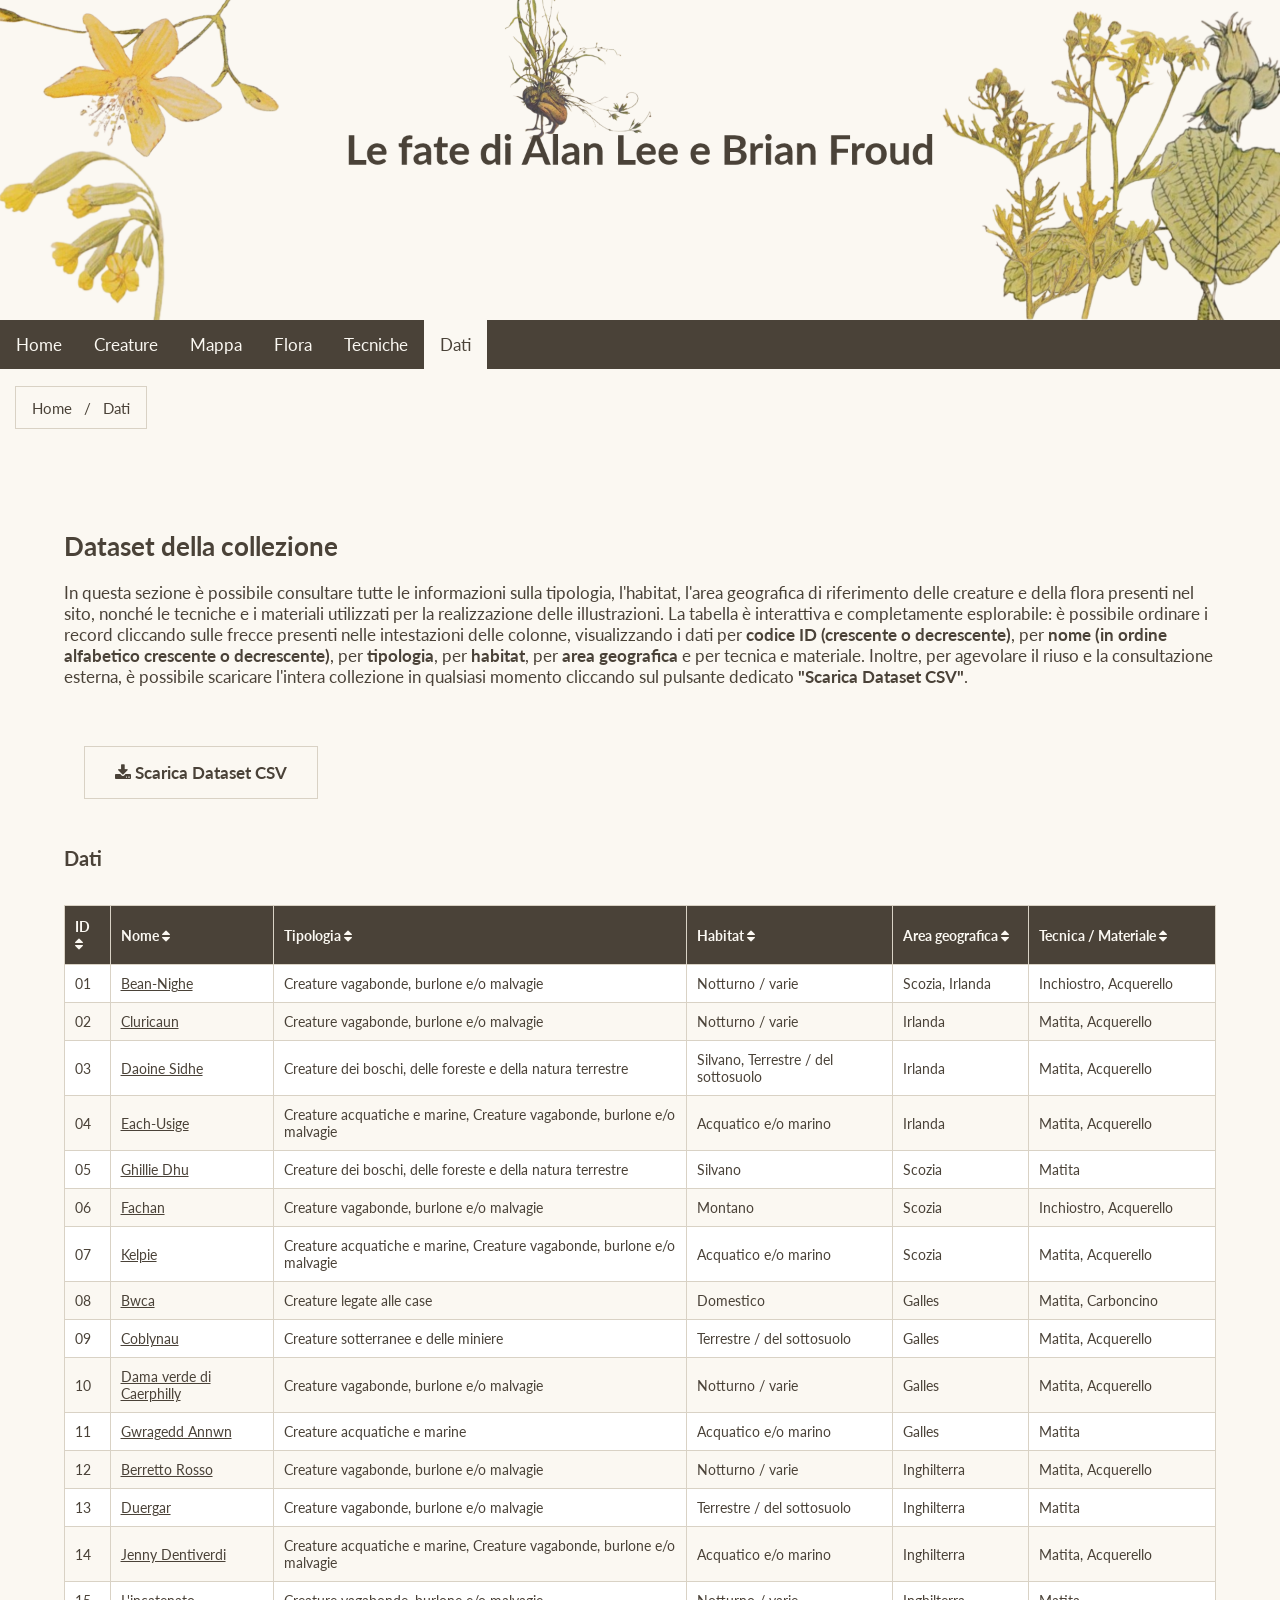
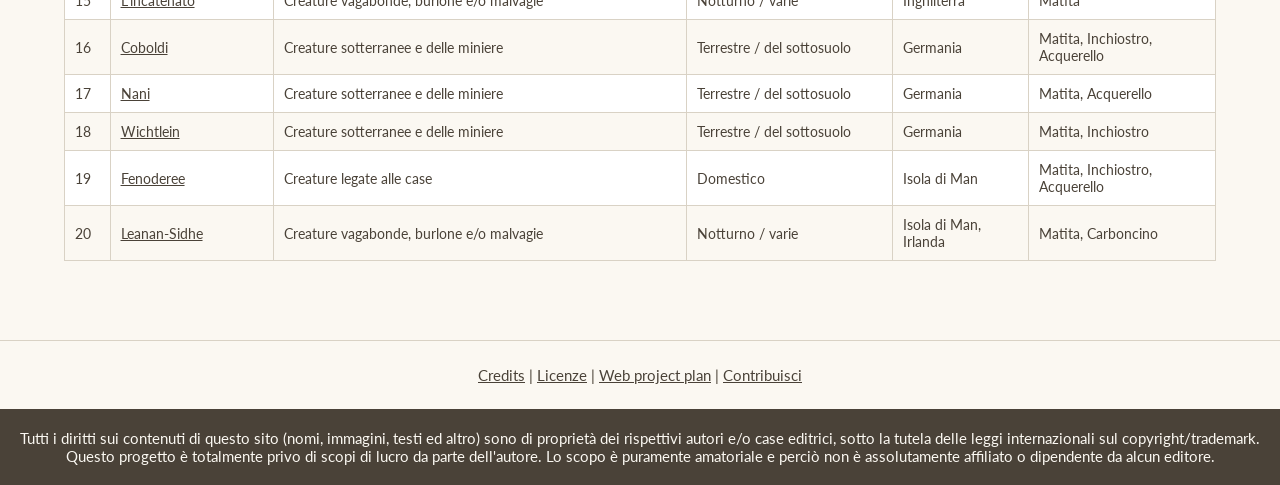
==== dati.html @ 956781c7 "upload Le_fate_di_Alan_Lee_e_Brian_Froud" ====
<!DOCTYPE html>
<html lang="it">
  <head>
    <title>Le fate di Alan Lee e Brian Froud</title>
    <meta charset="utf-8" />
    <meta name="viewport" content="width=device-width, initial-scale=1" />
    <link rel="stylesheet" type="text/css" href="style/style.css" />
    <link rel="stylesheet" href="https://cdnjs.cloudflare.com/ajax/libs/font-awesome/4.7.0/css/font-awesome.min.css" />
    
    <!-- Dublin Core Metadata -->
    <link rel="schema.DC" href="http://purl.org/dc/elements/1.1/" />
    <meta name="DC.Title" content="Le fate di Alan Lee e Brian Froud" />
    <meta name="DC.Creator" content="Ilaria Macchia" />
    <meta name="DC.Subject" content="Faeries, Alan Lee, Brian Froud, Illustrazioni, Tassonomia fantastica" />
    <meta name="DC.Description" content="Un sito web contenente le 185 illustrazioni del libro 'Fate' ('Faeries' in originale) di Alan Lee e Brian Froud." />
    <meta name="DC.Publisher" content="Github Pages" />
    <meta name="DC.Date" content="10-2026" />
    <meta name="DC.Type" content="InteractiveResource" />
    <meta name="DC.Format" content="text/html" />
    <meta name="DC.Source" content="Lee, Alan; Froud, Brian. Faeries. New York : Harry N. Abrams, Inc., 1978 (ISBN: 978-0-8109-0901-4)" />
    <meta name="DC.Language" content="it" />
    <meta name="DC.Rights" content="Progetto amatoriale senza scopo di lucro." />
  </head>
  <body>
    <!-- header -->
    <header>
      <div class="header">
        <a href="index.html" title="Vai alla home">
        <img src="img/layout/header.png" class="center responsive" alt="Piante e creature presenti nell'opera"></a>
      </div>
    </header>
    
    <!-- navigation bar -->
    <nav>
      <div class="topnav">
        <a href="index.html" title="Vai alla home">Home</a>
        <a href="list-items.html" title="Vai al catalogo delle creature">Creature</a>
        <a href="mappa.html" title="Vai alla mappa">Mappa</a>
        <a href="#" title="Vai al catalogo della flora">Flora</a>
        <a href="#" title="Vai al catalogo delle tecniche e dei materiali">Tecniche</a>
        <a href="dati.html" class="active" title="Vai alla pagina dei dati">Dati</a>
      </div>
    </nav>
      <div>
          <ul class="breadcrumb">
            <li><a href="index.html" title="Vai alla home">Home</a></li>
            <li>Dati</li>
          </ul>
        </div>
      <div class="row">
      <div class="column">
        <h2>Dataset della collezione</h2>
        <p>
          In questa sezione è possibile consultare tutte le informazioni sulla tipologia, l'habitat, l'area geografica di riferimento delle creature e della flora presenti nel sito, nonché le tecniche e i materiali utilizzati per la realizzazione delle illustrazioni. La tabella è interattiva e completamente esplorabile: è possibile ordinare i record cliccando sulle frecce presenti nelle intestazioni delle colonne, visualizzando i dati per <b>codice ID (crescente o decrescente)</b>, per <b>nome (in ordine alfabetico crescente o decrescente)</b>, per <b>tipologia</b>, per <b>habitat</b>, per <b>area geografica</b> e per </b>tecnica e materiale</b>. Inoltre, per agevolare il riuso e la consultazione esterna, è possibile scaricare l'intera collezione in qualsiasi momento cliccando sul pulsante dedicato <b>"Scarica Dataset CSV"</b>.
        </p>
        
        <!-- pulsante download con css dedicata -->
        <p class="download-btn-container">
          <a href="../sito_fate/download/dataset.csv" download="dataset.csv" class="btn bg-salvia bold" title="Scarica Dataset CSV">
            <i class="fa fa-download"></i> Scarica Dataset CSV
          </a>
        </p>  
        <!-- tabella -->
        <h3>Dati</h3>
        <div class="table-responsive-container">
          <table class="data-table" id="datasetTable">
            <thead>
              <tr>
                <th onclick="sortTable(0)">ID <i class="fa fa-sort"></i>
                </th>
                <th onclick="sortTable(1)">Nome <i class="fa fa-sort"></i></th>
                <th onclick="sortTable(2)">Tipologia <i class="fa fa-sort"></i></th>
                <th onclick="sortTable(3)">Habitat <i class="fa fa-sort"></i></th>
                <th onclick="sortTable(4)">Area geografica <i class="fa fa-sort"></i></th>
                <th onclick="sortTable(5)">Tecnica / Materiale <i class="fa fa-sort"></i></th>
              </tr>
            </thead>
            <tbody>
              <tr>
                <td>01</td>
                <td><a href="item.html">Bean-Nighe</a></td>
                <td>Creature vagabonde, burlone e/o malvagie</td>
                <td>Notturno / varie</td>
                <td>Scozia, Irlanda</td>
                <td>Inchiostro, Acquerello</td>
              </tr>
              <tr>
                <td>02</td>
                <td><a href="#">Cluricaun</a></td>
                <td>Creature vagabonde, burlone e/o malvagie</td>
                <td>Notturno / varie</td>
                <td>Irlanda</td>
                <td>Matita, Acquerello</td>
              </tr>
              <tr>
                <td>03</td>
                <td><a href="#">Daoine Sidhe</a></td>
                <td>Creature dei boschi, delle foreste e della natura terrestre</td>
                <td>Silvano, Terrestre / del sottosuolo</td>
                <td>Irlanda</td>
                <td>Matita, Acquerello</td>
              </tr>
              <tr>
                <td>04</td>
                <td><a href="#">Each-Usige</a></td>
                <td>Creature acquatiche e marine, Creature vagabonde, burlone e/o malvagie</td>
                <td>Acquatico e/o marino</td>
                <td>Irlanda</td>
                <td>Matita, Acquerello</td>
              </tr>
              <tr>
                <td>05</td>
                <td><a href="#">Ghillie Dhu</a></td>
                <td>Creature dei boschi, delle foreste e della natura terrestre</td>
                <td>Silvano</td>
                <td>Scozia</td>
                <td>Matita</td>
              </tr>
              <tr>
                <td>06</td>
                <td><a href="#">Fachan</a></td>
                <td>Creature vagabonde, burlone e/o malvagie</td>
                <td>Montano</td>
                <td>Scozia</td>
                <td>Inchiostro, Acquerello</td>
              </tr>
              <tr>
                <td>07</td>
                <td><a href="#">Kelpie</a></td>
                <td>Creature acquatiche e marine, Creature vagabonde, burlone e/o malvagie</td>
                <td>Acquatico e/o marino</td>
                <td>Scozia</td>
                <td>Matita, Acquerello</td>
              </tr>
              <tr>
                <td>08</td>
                <td><a href="#">Bwca</a></td>
                <td>Creature legate alle case</td>
                <td>Domestico</td>
                <td>Galles</td>
                <td>Matita, Carboncino</td>
              </tr>
              <tr>
                <td>09</td>
                <td><a href="#">Coblynau</a></td>
                <td>Creature sotterranee e delle miniere</td>
                <td>Terrestre / del sottosuolo</td>
                <td>Galles</td>
                <td>Matita, Acquerello</td>
              </tr>
              <tr>
                <td>10</td>
                <td><a href="#">Dama verde di Caerphilly</a></td>
                <td>Creature vagabonde, burlone e/o malvagie</td>
                <td>Notturno / varie</td>
                <td>Galles</td>
                <td>Matita, Acquerello</td>
              </tr>
              <tr>
                <td>11</td>
                <td><a href="#">Gwragedd Annwn</a></td>
                <td>Creature acquatiche e marine</td>
                <td>Acquatico e/o marino</td>
                <td>Galles</td>
                <td>Matita</td>
              </tr>
              <tr>
                <td>12</td>
                <td><a href="#">Berretto Rosso</a></td>
                <td>Creature vagabonde, burlone e/o malvagie</td>
                <td>Notturno / varie</td>
                <td>Inghilterra</td>
                <td>Matita, Acquerello</td>
              </tr>
              <tr>
                <td>13</td>
                <td><a href="#">Duergar</a></td>
                <td>Creature vagabonde, burlone e/o malvagie</td>
                <td>Terrestre / del sottosuolo</td>
                <td>Inghilterra</td>
                <td>Matita</td>
              </tr>
              <tr>
                <td>14</td>
                <td><a href="#">Jenny Dentiverdi</a></td>
                <td>Creature acquatiche e marine, Creature vagabonde, burlone e/o malvagie</td>
                <td>Acquatico e/o marino</td>
                <td>Inghilterra</td>
                <td>Matita, Acquerello</td>
              </tr>
              <tr>
                <td>15</td>
                <td><a href="#">L'incatenato</a></td>
                <td>Creature vagabonde, burlone e/o malvagie</td>
                <td>Notturno / varie</td>
                <td>Inghilterra</td>
                <td>Matita</td>
              </tr>
              <tr>
                <td>16</td>
                <td><a href="#">Coboldi</a></td>
                <td>Creature sotterranee e delle miniere</td>
                <td>Terrestre / del sottosuolo</td>
                <td>Germania</td>
                <td>Matita, Inchiostro, Acquerello</td>
              </tr>
              <tr>
                <td>17</td>
                <td><a href="#">Nani</a></td>
                <td>Creature sotterranee e delle miniere</td>
                <td>Terrestre / del sottosuolo</td>
                <td>Germania</td>
                <td>Matita, Acquerello</td>
              </tr>
              <tr>
                <td>18</td>
                <td><a href="#">Wichtlein</a></td>
                <td>Creature sotterranee e delle miniere</td>
                <td>Terrestre / del sottosuolo</td>
                <td>Germania</td>
                <td>Matita, Inchiostro</td>
              </tr>
               <tr>
                <td>19</td>
                <td><a href="#">Fenoderee</a></td>
                <td>Creature legate alle case</td>
                <td>Domestico</td>
                <td>Isola di Man</td>
                <td>Matita, Inchiostro, Acquerello</td>
              </tr>
              <tr>
                <td>20</td>
                <td><a href="#">Leanan-Sidhe</a></td>
                <td>Creature vagabonde, burlone e/o malvagie</td>
                <td>Notturno / varie</td>
                <td>Isola di Man, Irlanda</td>
                <td>Matita, Carboncino</td>
              </tr>
            </tbody>
          </table>
        </div>
      </div>
    </div>

    <!-- footer -->
    <footer>
      <div class="footer">
        <p><a href="#" title="Credits">Credits</a> | <a href="#" title="Licenze">Licenze</a> | <a href="wpp.html" title="Piano di progetto">Web project plan</a> | <a href="#" title="Contribuisci">Contribuisci</a></p>
      </div>
      <div class="copyright">
        <p>Tutti i diritti sui contenuti di questo sito (nomi, immagini, testi ed altro) sono di proprietà dei rispettivi autori e/o case editrici, sotto la tutela delle leggi internazionali sul copyright/trademark.

        Questo progetto è totalmente privo di scopi di lucro da parte dell'autore. Lo scopo è puramente amatoriale e perciò non è assolutamente affiliato o dipendente da alcun editore.</p>
      </div>
    </footer>
    <script src="js/main.js"></script>
  </body>
</html>
---- style/style.css ----
/* FONTS */
/* Importazione del font Lato */
@import url("https://fonts.googleapis.com/css2?family=Lato:ital,wght@0,300;0,400;0,700;1,300;1,400&display=swap");

/* BASICS */

* {
  box-sizing: border-box;
  font-family: "Lato", sans-serif;
  -webkit-font-smoothing: antialiased;
}

/* html */
html {
  height: 100%;
}

/* body*/
body {
  color: #4a4238; /* Testo color seppia scuro */
  font-size: 17px;
  margin: 0;
  height: 100%;
  background-color: #fbf8f2; /* Sfondo carta pergamena delicata */
}

/* a */
a {
  color: #4a4238;
}

a:hover {
  color: #8b9380;
}

/* background */
.bg-white {
  background-color: #fbf8f2;
}

.bg-green {
  background-color: #8b9380; /* Accento salvia tenue */
}

.bg-brown {
  background-color: #4a4238; /* Seppia principale */
}

/* Sostituito bg-black con bg-brown per coerenza con la palette */
.bg-brown {
  background-color: #4a4238;
  color: #fbf8f2;
}

/* bold */
.bold {
  font-weight: bold;
}

/* underline */
.underline {
  text-decoration: underline;
}

/* colors */
.txt-light {
  color: #fbf8f2;
}

/* border */
.border-section {
  padding: 12px 12px;
  border: 1px solid #d9d2c5;
}

/* padding */
.pd-12 {
  margin: 12px 0;
  padding: 12px;
}

/* LAYOUT */

/* header */
.header {
  background-color: #fbf8f2;
  padding: none;
  text-align: center;
}

.header img {
  width: 100%;
  height: auto;
}

/* navigation bar - CORRETTA PER MANTENERE FISSA LA TONALITÀ SCURA */
.topnav {
  background-color: #4a4238;
  overflow: hidden;
}

.topnav a {
  color: #fbf8f2;
  display: block;
  float: left;
  padding: 14px 16px;
  text-align: center;
  text-decoration: none;
  background-color: #4a4238;
}

.topnav a:hover {
  background-color: #4a4238;
  color: #fbf8f2;
}

/* SOLO IL LINK ATTIVO mostra lo sfondo pergamena e il testo seppia */
.topnav a.active {
  color: #4a4238;
  background-color: #fbf8f2;
}

/* row */
.row {
  display: flex;
  flex-wrap: wrap;
}

.row:after {
  content: "";
  display: table;
  clear: both;
}

/* one column */
.column {
  float: left;
  padding: 5%;
  width: 100%;
}

/* two columns */
/* left column */
.leftcolumn {
  float: left;
  padding: 15px;
  width: 20%;
}

/* right column */
.rightcolumn {
  float: left;
  padding: 15px;
  width: 80%;
}

/* equal columns */
.equalcolumn {
  display: flex;
  flex-direction: column;
  padding: 15px;
  width: 50%;
}

/* responsive column */
@media screen and (max-width: 600px) {
  /* columns */
  .column,
  .leftcolumn,
  .rightcolumn,
  .equalcolumn {
    width: 100%;
  }
}

/* footer */
.footer {
  background-color: #fbf8f2;
  font-size: 15px;
  padding: 10px;
  text-align: center;
  border-top: 1px solid #d9d2c5;
}

/* footer */
.copyright {
  background-color: #4a4238;
  color: #fbf8f2;
  font-size: 15px;
  padding: 5px;
  text-align: center;
}

/* COMPONENTS */
/* img */
/* img responsive */
.responsive {
  width: 100%;
  height: auto;
}

/* img center */
.center {
  display: block;
  margin: 0 auto;
}

.img-constrained {
  max-width: 600px; 
  width: 100%;
  height: auto;
  display: block;
  margin: 0 auto;
}

.img-item {
  width: 100%;
  height: auto;
}

/* button */
.btn {
  display: block;
  border: none;
  color: #4a4238;
  margin-top: 15px;
  padding: 15px 30px;
  cursor: pointer;
  text-align: center;
  text-decoration: none;
  background-color: #fbf8f2;
  border: 1px solid #d9d2c5;
  transition: background-color 0.3s ease, color 0.3s ease;
}

/* modifica apportata: forza il testo a rimanere visibile e chiaro in hover */
.btn:hover, .btn:hover * {
  background-color: #8b9380;
  color: #fbf8f2 !important;
}

.default {
  background-color: #fbf8f2;
  color: #4a4238;
  border: 1px solid #d9d2c5;
}

.default:hover {
  background: #8b9380;
  color: #fbf8f2;
}

/* search bar */
form.example {
  margin: auto;
  max-width: 300px;
}

form.example input[type="text"] {
  padding: 10px;
  font-size: 13px;
  border: 1px solid #d9d2c5;
  float: left;
  width: 80%;
  background: #fff;
}

form.example button {
  float: left;
  width: 20%;
  padding: 10px;
  color: #fbf8f2;
  font-size: 13px;
  border: 1px solid #d9d2c5;
  border-left: none;
  cursor: pointer;
  background-color: #4a4238;
}

form.example button:hover {
  background: #8b9380;
}

form.example::after {
  content: "";
  clear: both;
  display: table;
}

/* tabs */
.tab {
  overflow: hidden;
  border: 1px solid #d9d2c5;
  background-color: #fbf8f2;
}

.tab button {
  background-color: inherit;
  float: left;
  font-size: 15px;
  border: none;
  outline: none;
  cursor: pointer;
  padding: 14px 16px;
  transition: 0.3s;
  color: #4a4238;
}

.tab button:hover {
  background-color: #8b9380;
  color: #fbf8f2;
}

.tab button.active {
  background-color: #8b9380;
  color: #fbf8f2;
}

.tabcontent {
  display: none;
  padding: 6px 12px;
  border: 1px solid #d9d2c5;
  border-top: none;
  background-color: #fff;
}

/* pagination */
.pagination {
  font-size: 13px;
  margin: 20px 0;
  text-align: center;
}

.pagination a {
  color: #4a4238;
  padding: 8px 16px;
  text-decoration: none;
  transition: background-color 0.3s;
}

.pagination a.active {
  background-color: #4a4238;
  color: #fbf8f2;
}

.pagination a:hover:not(.active) {
  background-color: #8b9380;
  color: #fbf8f2;
}

/* cards */
.card {
  background-color: #ffffff;
  box-shadow: 0 4px 8px 0 rgba(74, 66, 56, 0.1);
  transition: 0.3s;
  display: flex;
  flex-direction: column;
  flex-grow: 1;
  margin-bottom: 20px;
  border: 1px solid #d9d2c5;
}

.card:hover {
  box-shadow: 0 8px 16px 0 rgba(74, 66, 56, 0.2);
}


.container {
  padding: 8px 12px;
  flex-grow: 1;
  display: flex;
  flex-direction: column;
  justify-content: space-between;
}

.container h4 {
  margin: 2px 0 4px 0;
  font-size: 15px;
  color: #4a4238;
}

.container p {
  margin: 2px 0;
  font-size: 13px;
}

.card a {
  margin-bottom: 8px;
  color: #4a4238;
}

.card a:hover {
  color: #8b9380;
}


.card .img,
.card [class^="img-"] {
  background-repeat: no-repeat;
  background-size: cover;
  background-position: top center;
  background-color: #fbf8f2;
  height: 420px;
}

/* img irlanda */
.card .img-irlanda-1 {
  background-image: url("../img/illustrazioni/irlanda/bean-nighe_hq.PNG");
}

.card .img-irlanda-2 {
  background-image: url("../img/illustrazioni/irlanda/cluricaun_hq.PNG");
}

.card .img-irlanda-3 {
  background-image: url("../img/illustrazioni/irlanda/daoine_sidhe.PNG");
}

.card .img-irlanda-4 {
  background-image: url("../img/illustrazioni/irlanda/kelpie_hq.PNG");
}

/* img scozia */
.card .img-scozia-1 {
  background-image: url("../img/illustrazioni/scozia/bean-nighe_hq.PNG");
}

.card .img-scozia-2 {
  background-image: url("../img/illustrazioni/scozia/ghillie_dhu.PNG");
}

.card .img-scozia-3 {
  background-image: url("../img/illustrazioni/scozia/fachan_hq.PNG");
}

.card .img-scozia-4 {
  background-image: url("../img/illustrazioni/scozia/kelpie_hq.PNG");
}

/* img galles */
.card .img-galles-1 {
  background-image: url("../img/illustrazioni/galles/bwca.PNG");
}

.card .img-galles-2 {
  background-image: url("../img/illustrazioni/galles/coblynau.PNG");
}

.card .img-galles-3 {
  background-image: url("../img/illustrazioni/galles/dama_caerphilly_hq.PNG");
}

.card .img-galles-4 {
  background-image: url("../img/illustrazioni/galles/gwragedd_annwn.PNG");
}

/* img inghilterra */
.card .img-inghilterra-1 {
  background-image: url("../img/illustrazioni/inghilterra/berretto_rosso_hq.PNG");
}

.card .img-inghilterra-2 {
  background-image: url("../img/illustrazioni/inghilterra/duergar.PNG");
}

.card .img-inghilterra-3 {
  background-image: url("../img/illustrazioni/inghilterra/jenny_dentiverdi_hq.PNG");
}

.card .img-inghilterra-4 {
  background-image: url("../img/illustrazioni/inghilterra/incatenato_hq.PNG");
}

/* img germania */
.card .img-germania-1 {
  background-image: url("../img/illustrazioni/germania/coboldi.PNG");
}

.card .img-germania-2 {
  background-image: url("../img/illustrazioni/germania/nani.PNG");
}

.card .img-germania-3 {
  background-image: url("../img/illustrazioni/germania/wichtlein.PNG");
}

/* img isola-di-man */
.card .img-isola-di-man-1 {
  background-image: url("../img/illustrazioni/isola_di_man/fenoderee.PNG");
}

.card .img-isola-di-man-2 {
  background-image: url("../img/illustrazioni/isola_di_man/leanan-sidhe_hq.PNG");
}

/* accordion */
.accordion {
  background-color: #fbf8f2;
  color: #4a4238;
  cursor: pointer;
  font-size: 17px;
  padding: 18px;
  width: 100%;
  text-align: left;
  border: 1px solid #d9d2c5;
  outline: none;
  transition: 0.4s;
}

.active,
.accordion:hover {
  background-color: #8b9380;
  color: #fbf8f2;
}

.panel {
  padding: 0 18px;
  background-color: white;
  display: none;
  overflow: hidden;
}

.panel a {
  margin-bottom: 16px;
  text-align: center;
  width: 20%;
}

.accordion:after {
  content: "\002B";
  font-size: 13px;
  color: #fbf8f2;
  float: right;
  margin-left: 5px;
}

.accordion.active:after {
  content: "\2212";
}

.accordion span,
.tab span,
.tabcontent span,
.metadata span {
  color: #8b9380;
}


.hero-image {
  background-image: linear-gradient(rgba(74, 66, 56, 0.4), rgba(74, 66, 56, 0.4)),
    url("../img/layout/hero-image.jpg");
  height: 80vh;
  background-position: center center;
  background-repeat: no-repeat;
  background-size: cover;
  position: relative;
  display: flex;
  align-items: center;
  justify-content: center;
  text-align: center;
}

.hero-text {
  position: relative;
  z-index: 2;
  color: #fbf8f2;
  padding: 20px;
  max-width: 900px;
}

.hero-text h1 {
  font-family: "Lato", sans-serif;
  font-weight: 700;
  font-size: 3.5rem;
  letter-spacing: 2px;
  margin-bottom: 15px;
  color: #fbf8f2;
  text-shadow: 0 3px 6px rgba(74, 66, 56, 0.8);
}

.hero-text p {
  font-size: 1.25rem;
  line-height: 1.6;
  margin-bottom: 25px;
  color: #fbf8f2;
  text-shadow: 0 2px 4px rgba(74, 66, 56, 0.7);
}


.hero-image .btn {
  display: inline-block;
  margin: 0 auto;
  padding: 12px 30px;
  background-color: #8b9380;
  color: #fbf8f2;
  border: 1px solid #fbf8f2;
  text-decoration: none;
  font-size: 15px;
  font-weight: 700;
  transition: background-color 0.3s ease;
  cursor: pointer;
}

.hero-image .btn:hover {
  background-color: #4a4238;
  color: #fbf8f2;
}

/* breadcrumbs */
ul.breadcrumb {
  padding: 10px 16px;
  list-style: none;
  background-color: #fbf8f2;
  border: 1px solid #d9d2c5;
  width: fit-content;
  margin-left: 15px;
}

ul.breadcrumb li {
  display: inline;
  font-size: 15px;
}

ul.breadcrumb li + li:before {
  padding: 8px;
  color: #4a4238;
  content: "/\00a0";
}

ul.breadcrumb li a {
  color: #4a4238;
  text-decoration: none;
}

ul.breadcrumb li a:hover {
  color: #8b9380;
  text-decoration: underline;
}

/* stili pagina dati e tabella */
.download-box {
  margin-bottom: 25px;
  background-color: #ffffff;
}

.download-box h3 {
  margin-top: 0;
  color: #4a4238;
}

.data-table {
  width: 100%;
  border-collapse: collapse;
  margin: 15px 0;
  font-size: 14px;
  text-align: left;
  background-color: #ffffff;
  border: 1px solid #d9d2c5;
}

.data-table th {
  background-color: #4a4238; /* sfondo seppia scuro per l'intestazione */
  color: #fbf8f2;
  font-weight: 700;
  padding: 12px 10px;
  border: 1px solid #d9d2c5;
}

.data-table td {
  padding: 10px;
  border: 1px solid #d9d2c5;
  color: #4a4238;
}

/* righe alternate in pergamena */
.data-table tbody tr:nth-child(even) {
  background-color: #fbf8f2;
}

.data-table tbody tr:hover {
  background-color: #e6e0d4;
}

/* stili aggiuntivi pagina dati */
.download-btn-container {
  display: inline-block;
  width: auto;
  padding: 10px 20px;
}

.table-responsive-container {
  overflow-x: auto;
}

/* contenitore responsive mappa */
.map-container-full {
  position: relative;
  overflow: hidden;
  width: 100%;
  padding-top: 75%; 
  margin-top: 15px;
  margin-bottom: 25px;
  border: 1px solid #d9d2c5;
  background-color: #ffffff;
  box-shadow: 0 4px 8px 0 rgba(74, 66, 56, 0.1);
}

.map-container-full iframe {
  position: absolute;
  top: 0;
  left: 0;
  bottom: 0;
  right: 0;
  width: 100%;
  height: 100%;
  border: none;
  display: block;
}

/* --- stili per magnifier --- */
.img-magnifier-container {
  position: relative;
  display: inline-block;
}

.img-magnifier-glass {
  position: absolute;
  border: 3px solid #4a4238; /* bordo */
  border-radius: 50%;       /* cricolare */
  cursor: none;
  width: 150px;
  height: 150px;
}

/* responsive column e correzioni per dispositivi mobili */
@media screen and (max-width: 600px) {
  /* Colonne a tutta larghezza */
  .column,
  .leftcolumn,
  .rightcolumn,
  .equalcolumn {
    width: 100%;
  }

  /* 1. La barra di navigazione diventa verticale su smartphone */
  .topnav a {
    float: none;
    display: block;
    width: 100%;
    text-align: left;
  }

  /* 2. I pulsanti nei pannelli dell'accordion occupano tutta la larghezza */
  .panel a {
    width: 100% !important;
    display: block;
  }

  /* 3. Ridimensionamento del titolo principale (hero) per evitare overflow */
  .hero-text h1 {
    font-size: 2.2rem;
  }

  .hero-text p {
    font-size: 1rem;
  }
}

/* --- Regole per il layout e la documentazione WPP --- */

/* margine superiore per le sezioni interne del WPP */
.wpp-section-margin {
  margin-top: 20px;
}

/* colore e formattazione coerente per elenchi e testo scuro nel WPP */
.rightcolumn ul li,
.border-section ul li {
  color: #4a4238; /* Seppia scuro coerente con la palette del sito */
}
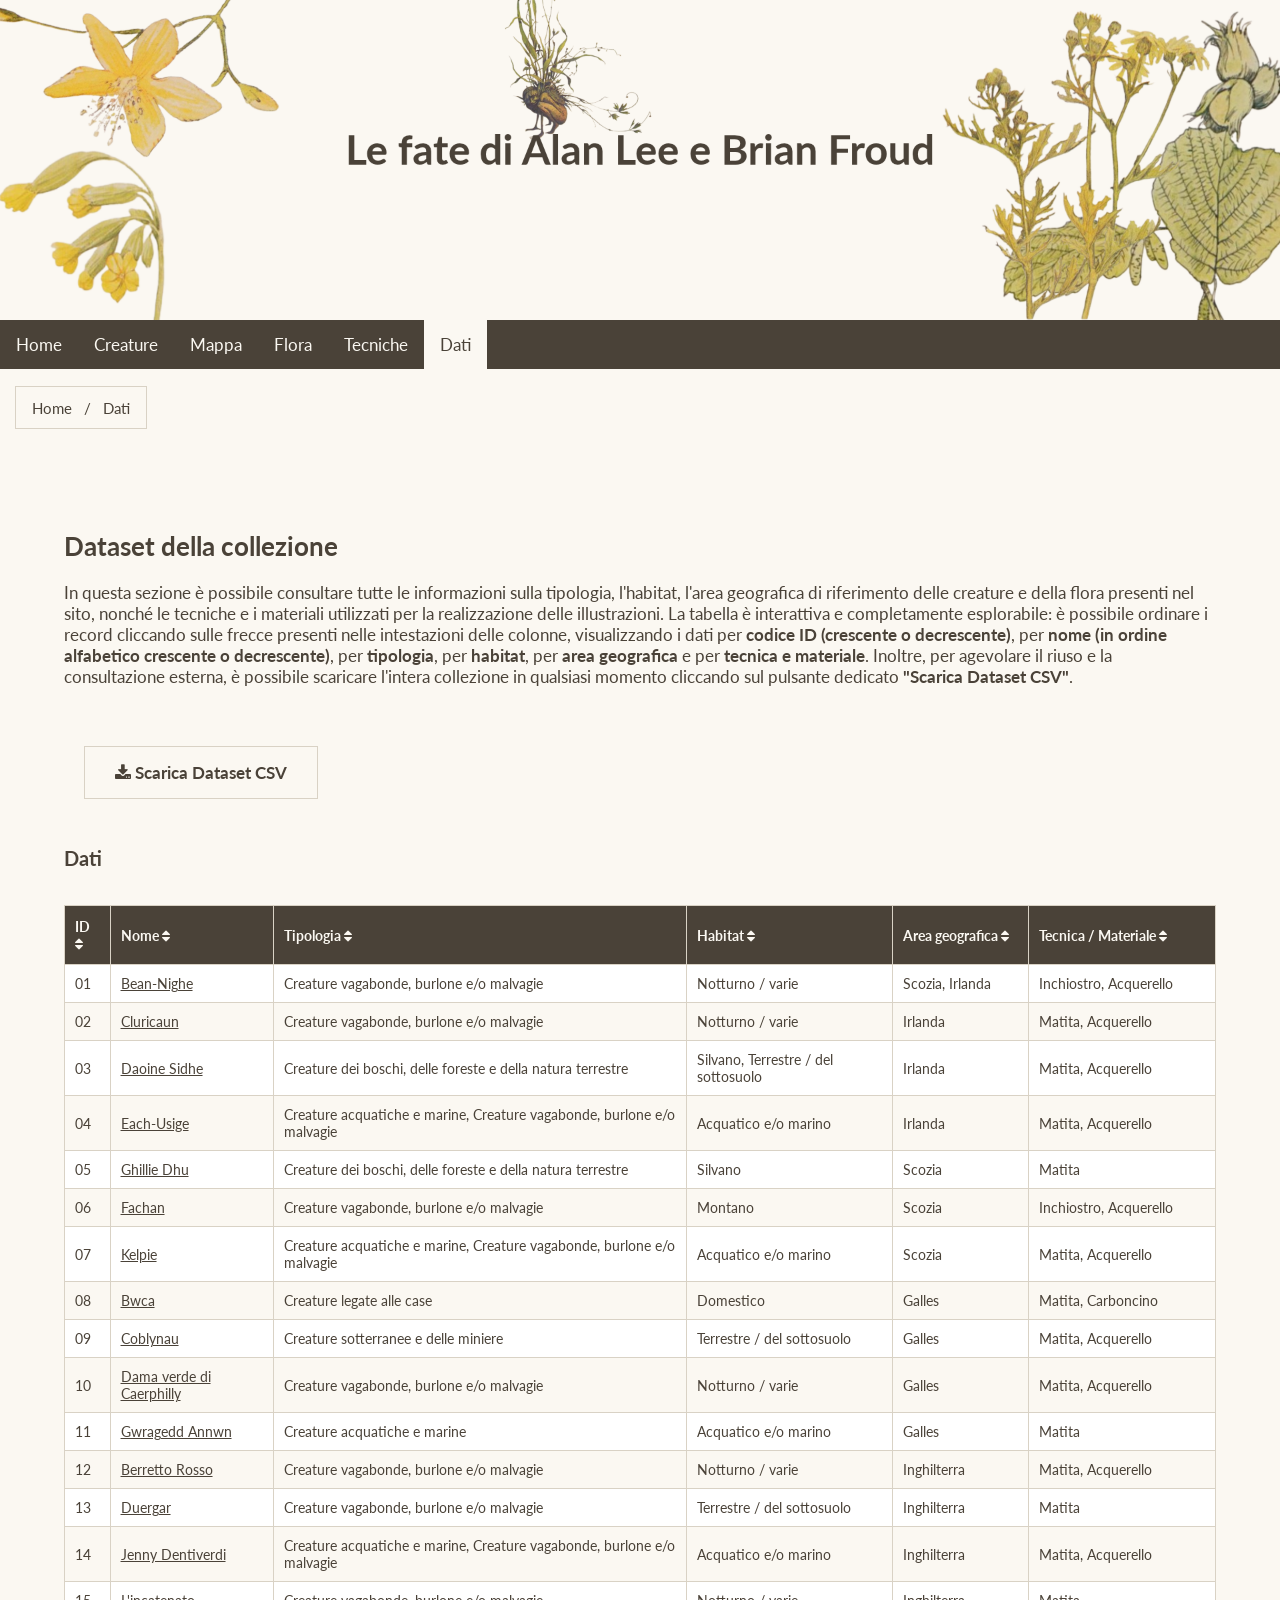
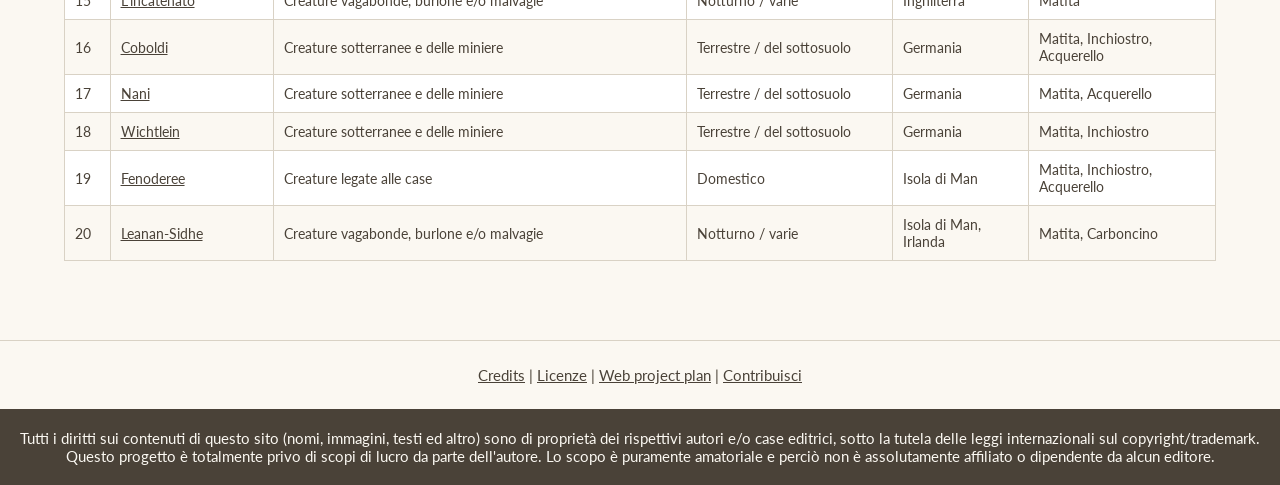
==== commit b2fd597d: "Update dati.html" ====
--- a/dati.html
+++ b/dati.html
@@ -51,12 +51,12 @@
       <div class="column">
         <h2>Dataset della collezione</h2>
         <p>
-          In questa sezione è possibile consultare tutte le informazioni sulla tipologia, l'habitat, l'area geografica di riferimento delle creature e della flora presenti nel sito, nonché le tecniche e i materiali utilizzati per la realizzazione delle illustrazioni. La tabella è interattiva e completamente esplorabile: è possibile ordinare i record cliccando sulle frecce presenti nelle intestazioni delle colonne, visualizzando i dati per <b>codice ID (crescente o decrescente)</b>, per <b>nome (in ordine alfabetico crescente o decrescente)</b>, per <b>tipologia</b>, per <b>habitat</b>, per <b>area geografica</b> e per </b>tecnica e materiale</b>. Inoltre, per agevolare il riuso e la consultazione esterna, è possibile scaricare l'intera collezione in qualsiasi momento cliccando sul pulsante dedicato <b>"Scarica Dataset CSV"</b>.
+          In questa sezione è possibile consultare tutte le informazioni sulla tipologia, l'habitat, l'area geografica di riferimento delle creature e della flora presenti nel sito, nonché le tecniche e i materiali utilizzati per la realizzazione delle illustrazioni. La tabella è interattiva e completamente esplorabile: è possibile ordinare i record cliccando sulle frecce presenti nelle intestazioni delle colonne, visualizzando i dati per <b>codice ID (crescente o decrescente)</b>, per <b>nome (in ordine alfabetico crescente o decrescente)</b>, per <b>tipologia</b>, per <b>habitat</b>, per <b>area geografica</b> e per <b>tecnica e materiale</b>. Inoltre, per agevolare il riuso e la consultazione esterna, è possibile scaricare l'intera collezione in qualsiasi momento cliccando sul pulsante dedicato <b>"Scarica Dataset CSV"</b>.
         </p>
         
         <!-- pulsante download con css dedicata -->
         <p class="download-btn-container">
-          <a href="../sito_fate/download/dataset.csv" download="dataset.csv" class="btn bg-salvia bold" title="Scarica Dataset CSV">
+          <a href="download/dataset.csv" download="dataset.csv" class="btn bg-salvia bold" title="Scarica Dataset CSV">
             <i class="fa fa-download"></i> Scarica Dataset CSV
           </a>
         </p>  
@@ -255,4 +255,4 @@
     </footer>
     <script src="js/main.js"></script>
   </body>
-</html>+</html>
--- a/style/style.css
+++ b/style/style.css
@@ -405,92 +405,92 @@
 
 /* img irlanda */
 .card .img-irlanda-1 {
-  background-image: url("../img/illustrazioni/irlanda/bean-nighe_hq.PNG");
+  background-image: url("../img/illustrazioni/irlanda/bean-nighe_hq.png");
 }
 
 .card .img-irlanda-2 {
-  background-image: url("../img/illustrazioni/irlanda/cluricaun_hq.PNG");
+  background-image: url("../img/illustrazioni/irlanda/cluricaun_hq.png");
 }
 
 .card .img-irlanda-3 {
-  background-image: url("../img/illustrazioni/irlanda/daoine_sidhe.PNG");
+  background-image: url("../img/illustrazioni/irlanda/daoine_sidhe.png");
 }
 
 .card .img-irlanda-4 {
-  background-image: url("../img/illustrazioni/irlanda/kelpie_hq.PNG");
+  background-image: url("../img/illustrazioni/irlanda/kelpie_hq.png");
 }
 
 /* img scozia */
 .card .img-scozia-1 {
-  background-image: url("../img/illustrazioni/scozia/bean-nighe_hq.PNG");
+  background-image: url("../img/illustrazioni/scozia/bean-nighe_hq.png");
 }
 
 .card .img-scozia-2 {
-  background-image: url("../img/illustrazioni/scozia/ghillie_dhu.PNG");
+  background-image: url("../img/illustrazioni/scozia/ghillie_dhu.png");
 }
 
 .card .img-scozia-3 {
-  background-image: url("../img/illustrazioni/scozia/fachan_hq.PNG");
+  background-image: url("../img/illustrazioni/scozia/fachan_hq.png");
 }
 
 .card .img-scozia-4 {
-  background-image: url("../img/illustrazioni/scozia/kelpie_hq.PNG");
+  background-image: url("../img/illustrazioni/scozia/kelpie_hq.png");
 }
 
 /* img galles */
 .card .img-galles-1 {
-  background-image: url("../img/illustrazioni/galles/bwca.PNG");
+  background-image: url("../img/illustrazioni/galles/bwca.png");
 }
 
 .card .img-galles-2 {
-  background-image: url("../img/illustrazioni/galles/coblynau.PNG");
+  background-image: url("../img/illustrazioni/galles/coblynau.png");
 }
 
 .card .img-galles-3 {
-  background-image: url("../img/illustrazioni/galles/dama_caerphilly_hq.PNG");
+  background-image: url("../img/illustrazioni/galles/dama_caerphilly_hq.png");
 }
 
 .card .img-galles-4 {
-  background-image: url("../img/illustrazioni/galles/gwragedd_annwn.PNG");
+  background-image: url("../img/illustrazioni/galles/gwragedd_annwn.png");
 }
 
 /* img inghilterra */
 .card .img-inghilterra-1 {
-  background-image: url("../img/illustrazioni/inghilterra/berretto_rosso_hq.PNG");
+  background-image: url("../img/illustrazioni/inghilterra/berretto_rosso_hq.png");
 }
 
 .card .img-inghilterra-2 {
-  background-image: url("../img/illustrazioni/inghilterra/duergar.PNG");
+  background-image: url("../img/illustrazioni/inghilterra/duergar.png");
 }
 
 .card .img-inghilterra-3 {
-  background-image: url("../img/illustrazioni/inghilterra/jenny_dentiverdi_hq.PNG");
+  background-image: url("../img/illustrazioni/inghilterra/jenny_dentiverdi_hq.png");
 }
 
 .card .img-inghilterra-4 {
-  background-image: url("../img/illustrazioni/inghilterra/incatenato_hq.PNG");
+  background-image: url("../img/illustrazioni/inghilterra/incatenato_hq.png");
 }
 
 /* img germania */
 .card .img-germania-1 {
-  background-image: url("../img/illustrazioni/germania/coboldi.PNG");
+  background-image: url("../img/illustrazioni/germania/coboldi.png");
 }
 
 .card .img-germania-2 {
-  background-image: url("../img/illustrazioni/germania/nani.PNG");
+  background-image: url("../img/illustrazioni/germania/nani.png");
 }
 
 .card .img-germania-3 {
-  background-image: url("../img/illustrazioni/germania/wichtlein.PNG");
+  background-image: url("../img/illustrazioni/germania/wichtlein.png");
 }
 
 /* img isola-di-man */
 .card .img-isola-di-man-1 {
-  background-image: url("../img/illustrazioni/isola_di_man/fenoderee.PNG");
+  background-image: url("../img/illustrazioni/isola_di_man/fenoderee.png");
 }
 
 .card .img-isola-di-man-2 {
-  background-image: url("../img/illustrazioni/isola_di_man/leanan-sidhe_hq.PNG");
+  background-image: url("../img/illustrazioni/isola_di_man/leanan-sidhe_hq.png");
 }
 
 /* accordion */
@@ -777,4 +777,4 @@
 .rightcolumn ul li,
 .border-section ul li {
   color: #4a4238; /* Seppia scuro coerente con la palette del sito */
-}+}
